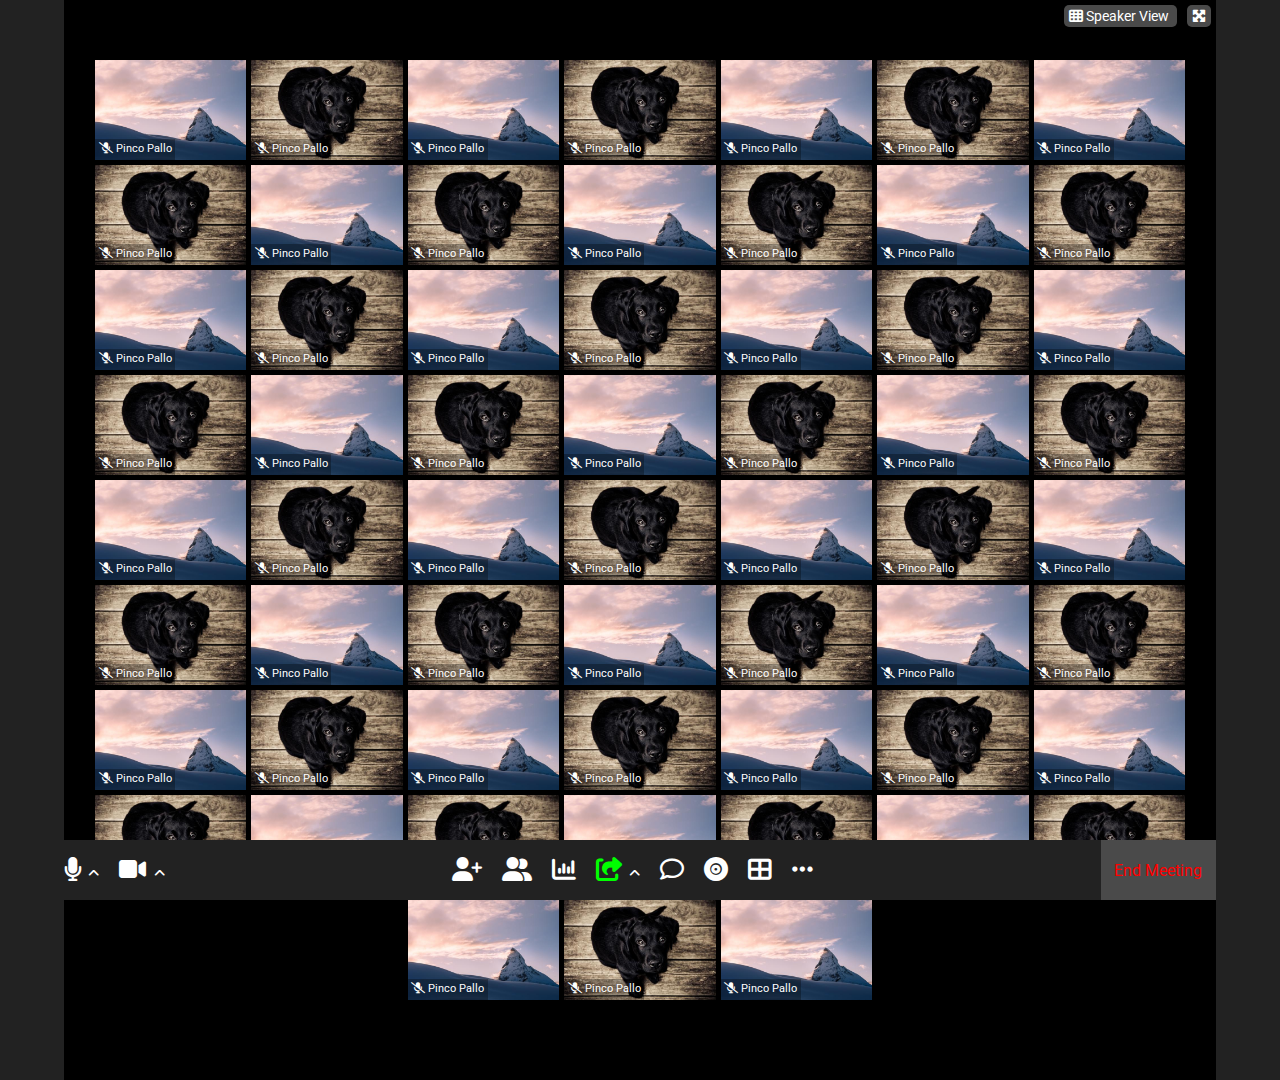
==== bonus/index.html @ 14f98035 "Bonus Folder Added" ====
<!DOCTYPE html>
<html lang="en">
<head>
    <meta charset="UTF-8">
    <meta http-equiv="X-UA-Compatible" content="IE=edge">
    <meta name="viewport" content="width=device-width, initial-scale=1.0">
    <link rel="stylesheet" href="css/style.css">

    <!-- Google Fonts -->
    <link rel="preconnect" href="https://fonts.googleapis.com">
    <link rel="preconnect" href="https://fonts.gstatic.com" crossorigin>
    <link href="https://fonts.googleapis.com/css2?family=Roboto&display=swap" rel="stylesheet"> 

    <!-- Icons -->
    <link rel="stylesheet" href="https://cdnjs.cloudflare.com/ajax/libs/font-awesome/6.2.0/css/all.min.css">
    
    <title>Zoom</title>
</head>

<body>
    <!-- Main -->
    <main>
        <div class="container">

            <!-- All Users -->
            <div class="user">
                <img src="img/user.jpg" alt="">
                <div class="label">
                    <i class="fa-solid fa-microphone-slash"></i>
                    <span>Pinco Pallo</span>
                </div>
            </div>

            <div class="user">
                <img src="img/user2.jpg" alt="">
                <div class="label">
                    <i class="fa-solid fa-microphone-slash"></i>
                    <span>Pinco Pallo</span>
                </div>
            </div>

            <div class="user">
                <img src="img/user.jpg" alt="">
                <div class="label">
                    <i class="fa-solid fa-microphone-slash"></i>
                    <span>Pinco Pallo</span>
                </div>
            </div>

            <div class="user">
                <img src="img/user2.jpg" alt="">
                <div class="label">
                    <i class="fa-solid fa-microphone-slash"></i>
                    <span>Pinco Pallo</span>
                </div>
            </div>

            <div class="user">
                <img src="img/user.jpg" alt="">
                <div class="label">
                    <i class="fa-solid fa-microphone-slash"></i>
                    <span>Pinco Pallo</span>
                </div>
            </div>

            <div class="user">
                <img src="img/user2.jpg" alt="">
                <div class="label">
                    <i class="fa-solid fa-microphone-slash"></i>
                    <span>Pinco Pallo</span>
                </div>
            </div>

            <div class="user">
                <img src="img/user.jpg" alt="">
                <div class="label">
                    <i class="fa-solid fa-microphone-slash"></i>
                    <span>Pinco Pallo</span>
                </div>
            </div>

            <div class="user">
                <img src="img/user2.jpg" alt="">
                <div class="label">
                    <i class="fa-solid fa-microphone-slash"></i>
                    <span>Pinco Pallo</span>
                </div>
            </div>

            <div class="user">
                <img src="img/user.jpg" alt="">
                <div class="label">
                    <i class="fa-solid fa-microphone-slash"></i>
                    <span>Pinco Pallo</span>
                </div>
            </div>

            <div class="user">
                <img src="img/user2.jpg" alt="">
                <div class="label">
                    <i class="fa-solid fa-microphone-slash"></i>
                    <span>Pinco Pallo</span>
                </div>
            </div>

            <div class="user">
                <img src="img/user.jpg" alt="">
                <div class="label">
                    <i class="fa-solid fa-microphone-slash"></i>
                    <span>Pinco Pallo</span>
                </div>
            </div>

            <div class="user">
                <img src="img/user2.jpg" alt="">
                <div class="label">
                    <i class="fa-solid fa-microphone-slash"></i>
                    <span>Pinco Pallo</span>
                </div>
            </div>

            <div class="user">
                <img src="img/user.jpg" alt="">
                <div class="label">
                    <i class="fa-solid fa-microphone-slash"></i>
                    <span>Pinco Pallo</span>
                </div>
            </div>

            <div class="user">
                <img src="img/user2.jpg" alt="">
                <div class="label">
                    <i class="fa-solid fa-microphone-slash"></i>
                    <span>Pinco Pallo</span>
                </div>
            </div>

            <div class="user">
                <img src="img/user.jpg" alt="">
                <div class="label">
                    <i class="fa-solid fa-microphone-slash"></i>
                    <span>Pinco Pallo</span>
                </div>
            </div>

            <div class="user">
                <img src="img/user2.jpg" alt="">
                <div class="label">
                    <i class="fa-solid fa-microphone-slash"></i>
                    <span>Pinco Pallo</span>
                </div>
            </div>

            <div class="user">
                <img src="img/user.jpg" alt="">
                <div class="label">
                    <i class="fa-solid fa-microphone-slash"></i>
                    <span>Pinco Pallo</span>
                </div>
            </div>

            <div class="user">
                <img src="img/user2.jpg" alt="">
                <div class="label">
                    <i class="fa-solid fa-microphone-slash"></i>
                    <span>Pinco Pallo</span>
                </div>
            </div>

            <div class="user">
                <img src="img/user.jpg" alt="">
                <div class="label">
                    <i class="fa-solid fa-microphone-slash"></i>
                    <span>Pinco Pallo</span>
                </div>
            </div>

            <div class="user">
                <img src="img/user2.jpg" alt="">
                <div class="label">
                    <i class="fa-solid fa-microphone-slash"></i>
                    <span>Pinco Pallo</span>
                </div>
            </div>

            <div class="user">
                <img src="img/user.jpg" alt="">
                <div class="label">
                    <i class="fa-solid fa-microphone-slash"></i>
                    <span>Pinco Pallo</span>
                </div>
            </div>

            <div class="user">
                <img src="img/user2.jpg" alt="">
                <div class="label">
                    <i class="fa-solid fa-microphone-slash"></i>
                    <span>Pinco Pallo</span>
                </div>
            </div>

            <div class="user">
                <img src="img/user.jpg" alt="">
                <div class="label">
                    <i class="fa-solid fa-microphone-slash"></i>
                    <span>Pinco Pallo</span>
                </div>
            </div>

            <div class="user">
                <img src="img/user2.jpg" alt="">
                <div class="label">
                    <i class="fa-solid fa-microphone-slash"></i>
                    <span>Pinco Pallo</span>
                </div>
            </div>

            <div class="user">
                <img src="img/user.jpg" alt="">
                <div class="label">
                    <i class="fa-solid fa-microphone-slash"></i>
                    <span>Pinco Pallo</span>
                </div>
            </div>

            <div class="user">
                <img src="img/user2.jpg" alt="">
                <div class="label">
                    <i class="fa-solid fa-microphone-slash"></i>
                    <span>Pinco Pallo</span>
                </div>
            </div>

            <div class="user">
                <img src="img/user.jpg" alt="">
                <div class="label">
                    <i class="fa-solid fa-microphone-slash"></i>
                    <span>Pinco Pallo</span>
                </div>
            </div>

            <div class="user">
                <img src="img/user2.jpg" alt="">
                <div class="label">
                    <i class="fa-solid fa-microphone-slash"></i>
                    <span>Pinco Pallo</span>
                </div>
            </div>

            <div class="user">
                <img src="img/user.jpg" alt="">
                <div class="label">
                    <i class="fa-solid fa-microphone-slash"></i>
                    <span>Pinco Pallo</span>
                </div>
            </div>

            <div class="user">
                <img src="img/user2.jpg" alt="">
                <div class="label">
                    <i class="fa-solid fa-microphone-slash"></i>
                    <span>Pinco Pallo</span>
                </div>
            </div>

            <div class="user">
                <img src="img/user.jpg" alt="">
                <div class="label">
                    <i class="fa-solid fa-microphone-slash"></i>
                    <span>Pinco Pallo</span>
                </div>
            </div>

            <div class="user">
                <img src="img/user2.jpg" alt="">
                <div class="label">
                    <i class="fa-solid fa-microphone-slash"></i>
                    <span>Pinco Pallo</span>
                </div>
            </div>

            <div class="user">
                <img src="img/user.jpg" alt="">
                <div class="label">
                    <i class="fa-solid fa-microphone-slash"></i>
                    <span>Pinco Pallo</span>
                </div>
            </div>

            <div class="user">
                <img src="img/user2.jpg" alt="">
                <div class="label">
                    <i class="fa-solid fa-microphone-slash"></i>
                    <span>Pinco Pallo</span>
                </div>
            </div>

            <div class="user">
                <img src="img/user.jpg" alt="">
                <div class="label">
                    <i class="fa-solid fa-microphone-slash"></i>
                    <span>Pinco Pallo</span>
                </div>
            </div>

            <div class="user">
                <img src="img/user2.jpg" alt="">
                <div class="label">
                    <i class="fa-solid fa-microphone-slash"></i>
                    <span>Pinco Pallo</span>
                </div>
            </div>

            <div class="user">
                <img src="img/user.jpg" alt="">
                <div class="label">
                    <i class="fa-solid fa-microphone-slash"></i>
                    <span>Pinco Pallo</span>
                </div>
            </div>

            <div class="user">
                <img src="img/user2.jpg" alt="">
                <div class="label">
                    <i class="fa-solid fa-microphone-slash"></i>
                    <span>Pinco Pallo</span>
                </div>
            </div>

            <div class="user">
                <img src="img/user.jpg" alt="">
                <div class="label">
                    <i class="fa-solid fa-microphone-slash"></i>
                    <span>Pinco Pallo</span>
                </div>
            </div>

            <div class="user">
                <img src="img/user2.jpg" alt="">
                <div class="label">
                    <i class="fa-solid fa-microphone-slash"></i>
                    <span>Pinco Pallo</span>
                </div>
            </div>

            <div class="user">
                <img src="img/user.jpg" alt="">
                <div class="label">
                    <i class="fa-solid fa-microphone-slash"></i>
                    <span>Pinco Pallo</span>
                </div>
            </div>

            <div class="user">
                <img src="img/user2.jpg" alt="">
                <div class="label">
                    <i class="fa-solid fa-microphone-slash"></i>
                    <span>Pinco Pallo</span>
                </div>
            </div>

            <div class="user">
                <img src="img/user.jpg" alt="">
                <div class="label">
                    <i class="fa-solid fa-microphone-slash"></i>
                    <span>Pinco Pallo</span>
                </div>
            </div>

            <div class="user">
                <img src="img/user2.jpg" alt="">
                <div class="label">
                    <i class="fa-solid fa-microphone-slash"></i>
                    <span>Pinco Pallo</span>
                </div>
            </div>

            <div class="user">
                <img src="img/user.jpg" alt="">
                <div class="label">
                    <i class="fa-solid fa-microphone-slash"></i>
                    <span>Pinco Pallo</span>
                </div>
            </div>

            <div class="user">
                <img src="img/user2.jpg" alt="">
                <div class="label">
                    <i class="fa-solid fa-microphone-slash"></i>
                    <span>Pinco Pallo</span>
                </div>
            </div>

            <div class="user">
                <img src="img/user.jpg" alt="">
                <div class="label">
                    <i class="fa-solid fa-microphone-slash"></i>
                    <span>Pinco Pallo</span>
                </div>
            </div>

            <div class="user">
                <img src="img/user2.jpg" alt="">
                <div class="label">
                    <i class="fa-solid fa-microphone-slash"></i>
                    <span>Pinco Pallo</span>
                </div>
            </div>

            <div class="user">
                <img src="img/user.jpg" alt="">
                <div class="label">
                    <i class="fa-solid fa-microphone-slash"></i>
                    <span>Pinco Pallo</span>
                </div>
            </div>

            <div class="user">
                <img src="img/user2.jpg" alt="">
                <div class="label">
                    <i class="fa-solid fa-microphone-slash"></i>
                    <span>Pinco Pallo</span>
                </div>
            </div>

            <div class="user">
                <img src="img/user.jpg" alt="">
                <div class="label">
                    <i class="fa-solid fa-microphone-slash"></i>
                    <span>Pinco Pallo</span>
                </div>
            </div>

            <div class="user">
                <img src="img/user2.jpg" alt="">
                <div class="label">
                    <i class="fa-solid fa-microphone-slash"></i>
                    <span>Pinco Pallo</span>
                </div>
            </div>

            <div class="user">
                <img src="img/user.jpg" alt="">
                <div class="label">
                    <i class="fa-solid fa-microphone-slash"></i>
                    <span>Pinco Pallo</span>
                </div>
            </div>

            <div class="user">
                <img src="img/user2.jpg" alt="">
                <div class="label">
                    <i class="fa-solid fa-microphone-slash"></i>
                    <span>Pinco Pallo</span>
                </div>
            </div>

            <div class="user">
                <img src="img/user.jpg" alt="">
                <div class="label">
                    <i class="fa-solid fa-microphone-slash"></i>
                    <span>Pinco Pallo</span>
                </div>
            </div>

            <div class="user">
                <img src="img/user2.jpg" alt="">
                <div class="label">
                    <i class="fa-solid fa-microphone-slash"></i>
                    <span>Pinco Pallo</span>
                </div>
            </div>

            <div class="user">
                <img src="img/user.jpg" alt="">
                <div class="label">
                    <i class="fa-solid fa-microphone-slash"></i>
                    <span>Pinco Pallo</span>
                </div>
            </div>

            <div class="user">
                <img src="img/user2.jpg" alt="">
                <div class="label">
                    <i class="fa-solid fa-microphone-slash"></i>
                    <span>Pinco Pallo</span>
                </div>
            </div>

            <div class="user">
                <img src="img/user.jpg" alt="">
                <div class="label">
                    <i class="fa-solid fa-microphone-slash"></i>
                    <span>Pinco Pallo</span>
                </div>
            </div>
        
            <!-- Menù destra alto -->
            <div id="menu-top-rx">
                <a href="#" id="speaker-view">
                    <i class="fa-solid fa-table-cells"></i>
                    <span>
                        Speaker View
                    </span>
                </a>
                
                <a href="#" id="f-screen">
                    <i class="fa-solid fa-maximize"></i>
                </a>
            </div>
        </div>
    </main>

    <!-- Footer -->
    <footer>
        <nav>
            <!-- Menù -->
            <ul id="menu">

                <!-- Menù left -->
               <li id="menu-left">
                <div>
                    <button class="microphone">
                        <i class="fa-solid fa-microphone"></i>
                    </button>
                    
                    <button class="arrow">
                        <i class="fa-solid fa-angle-up"></i>
                    </button>
                </div>
               
                <div>
                    <button class="webcam">
                        <i class="fa-solid fa-video"></i>
                    </button>
                    
                    <button class="arrow">
                        <i class="fa-solid fa-angle-up"></i>
                    </button>
                </div>             
               </li> 

               <!-- Menù Center -->
               <li>
                <ul id="menu-center">
                    <li>
                        <a href="#">
                            <i class="fa-solid fa-user-plus"></i>
                        </a>  
                    </li>
                    <li>
                        <a href="#">
                            <i class="fa-solid fa-user-group"></i>
                        </a>
                    </li>
                    <li>
                        <a href="#">
                            <i class="fa-solid fa-chart-column"></i>
                        </a>
                    </li>
                    <li>
                        <a href="#" id="share">
                            <i class="fa-solid fa-share-from-square"></i>
                        </a>
                        <a href="#" class="arrow">
                            <i class="fa-solid fa-angle-up"></i>
                        </a>
                    </li>
                    <li>
                        <a href="#">
                            <i class="fa-regular fa-comment"></i>
                        </a>
                    </li>
                    <li>
                        <a href="#">
                            <i class="fa-solid fa-record-vinyl"></i>
                        </a>
                    </li>
                    <li>
                        <a href="#">
                            <i class="fa-solid fa-table-cells-large"></i>
                        </a>
                    </li>
                    <li>
                        <a href="#">
                            <i class="fa-solid fa-ellipsis"></i>
                        </a>
                    </li>
                </ul>
               </li>

               <!-- Button Right -->
               <li id="button-right">
                <a href="#" id="end-call">
                    End Meeting
                </a>
                
               </li> 
            </ul>
        </nav>
    </footer>
</body>

</html>
---- bonus/css/style.css ----
/* General Rules */
*{
    box-sizing: border-box;
    margin: 0;
    padding: 0;
}

body{
    font-family: 'Roboto', sans-serif;
}

.container{
    position: relative;
    width: 90%;
    max-width: 1300px;
    margin: 0 auto;
    padding: 60px 30px 80px;
    background-color: black;
    display: flex;
    justify-content: center;
    flex-wrap: wrap;    
    gap: 5px;
}

/* Main Rules */
main{
    min-height: 90vh;
    background-color: #222222;
}

#menu-top-rx{
    position: absolute;
    top: 8px;
    right: 5px;
    font-size: 14px;
}

#speaker-view{
    background-color: #4a4a4a;
    margin-right: 10px;
    padding: 3px 5px;
    border-radius: 5px;
    color: white;
    text-decoration: none;
}

#speaker-view:hover{
    background-color: #222222;
}

#f-screen{
    background-color: #4a4a4a;
    padding: 3px 5px;
    border-radius: 5px;
    color: white;
    text-decoration: none;
}

#f-screen:hover{
    background-color: #222222;
}

/* User Rules */
.user{
    position: relative;
    height: 100px;
}
    .user > img{
        height: 100%;
    }

.user:hover .label{
    background-color: black;
}

.label{
    position: absolute;
    bottom: 0px;
    left: 0px;
    height: 15px;
    width: 80px;
    text-align: center;
    font-size: 11px;
    background-color: rgba(0, 0, 0, 0.3);
    color: white;
    padding: 3px 3px 18px;
}

/* Footer Rules */
footer{
    background-color: #222222;
    height: 60px;
    position: fixed;
    bottom: 0px;
    left: 0px;
    right: 0px;
}

footer > nav{
    width: 90%;
    height: 100%;
    margin: 0 auto;
}

li{
    list-style-type: none;
}  

footer i:hover{
    background-color: #3a3a3a;
    padding: 8px;
    border-radius: 100%;
}

#menu{
    height: 100%;
    width: 100%;
    display: flex;
    justify-content: space-between;
    align-items: center;
}


#menu-left{
    display: flex;
    justify-content: space-evenly;
    align-items: center;
    gap: 20px;
}

footer button{
    color: white;
    background-color: transparent;
    border: 0px;
    cursor: pointer;
}

.microphone{
    font-size: 24px;
    margin-right: 2px;
    
}

.webcam{
    font-size: 24px;
    margin-right: 4px;

}

.arrow{
    font-size: 13px;
}



#menu-center{
    height: 100%;
    width: 100%;
    display: flex;
    justify-content: space-evenly;
    align-items: center;
    color: white;
    gap: 20px;
}

#menu-center > li{
    font-size: 24px;
}

#menu-center > li > a{
    color: white;
    text-decoration: none;
}

#share > i{
    color: lime;
}

#button-right{
    background-color: #4a4a4a;
    height: 100%;
    width: 10%;
    display: flex;
    justify-content: center;
    align-items: center;
    cursor: pointer;
}

#button-right:hover{
    background-color: #6a6a6a;
}

#end-call{
    text-decoration: none;
    color:red;
}
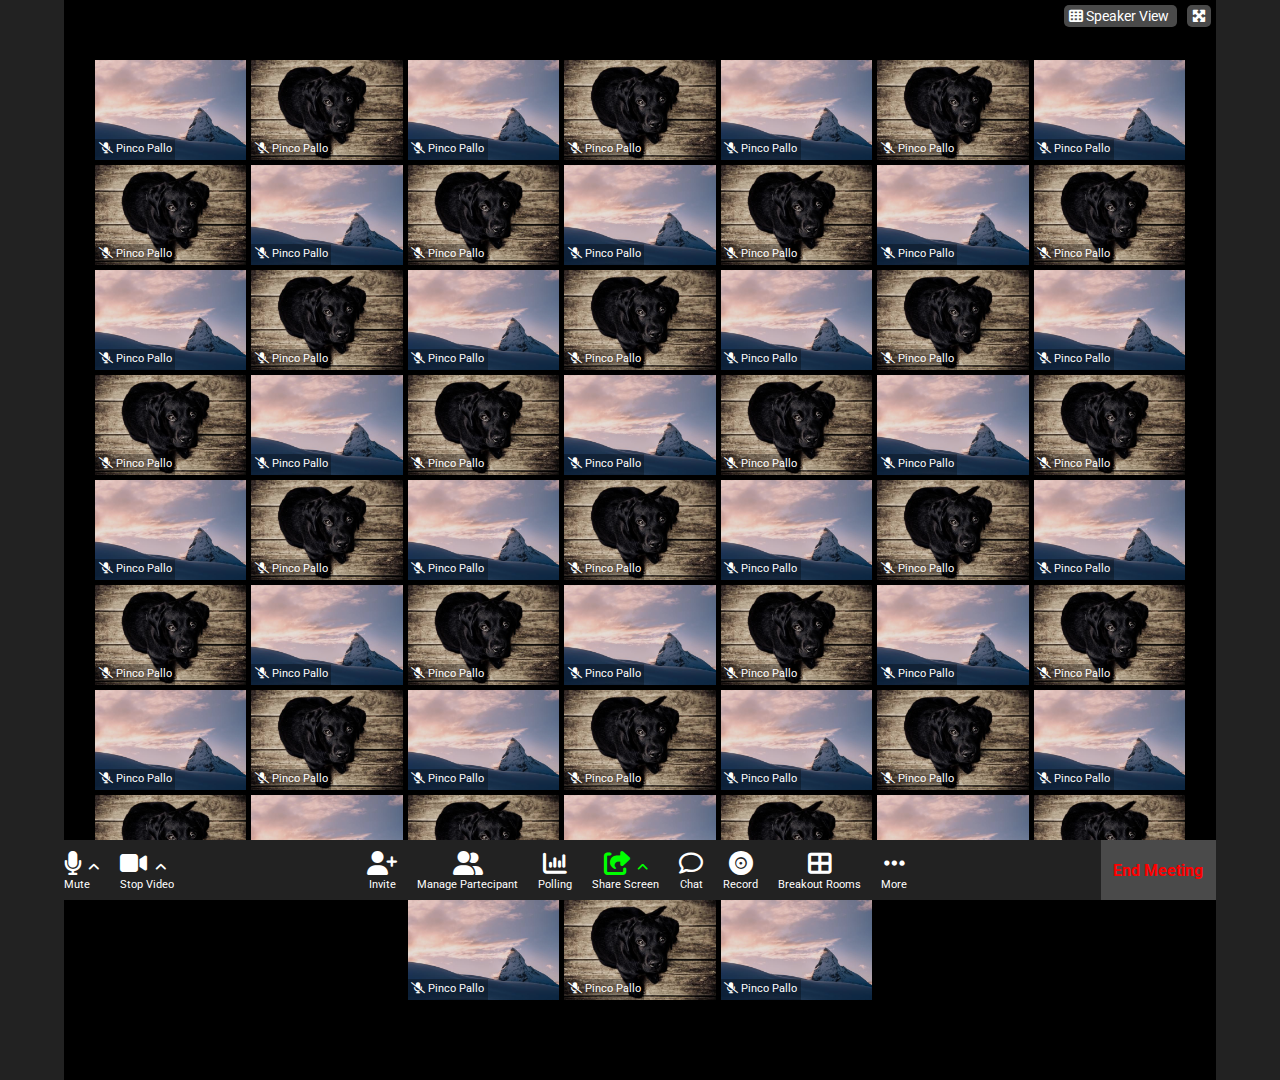
==== commit 5297d9c1: "Refactoring" ====
--- a/bonus/index.html
+++ b/bonus/index.html
@@ -527,6 +527,7 @@
                     <button class="arrow">
                         <i class="fa-solid fa-angle-up"></i>
                     </button>
+                    <div>Mute</div>
                 </div>
                
                 <div>
@@ -537,6 +538,7 @@
                     <button class="arrow">
                         <i class="fa-solid fa-angle-up"></i>
                     </button>
+                    <div>Stop Video</div>
                 </div>             
                </li> 
 
@@ -547,43 +549,54 @@
                         <a href="#">
                             <i class="fa-solid fa-user-plus"></i>
                         </a>  
+                        <div>Invite</div>
                     </li>
                     <li>
                         <a href="#">
                             <i class="fa-solid fa-user-group"></i>
+                            <div>Manage Partecipant</div>
                         </a>
                     </li>
                     <li>
                         <a href="#">
                             <i class="fa-solid fa-chart-column"></i>
+                            <div>Polling</div>
                         </a>
                     </li>
                     <li>
-                        <a href="#" id="share">
-                            <i class="fa-solid fa-share-from-square"></i>
-                        </a>
-                        <a href="#" class="arrow">
-                            <i class="fa-solid fa-angle-up"></i>
-                        </a>
+                            <a href="#" id="share">
+                                <i class="fa-solid fa-share-from-square"></i>
+                                <i class="fa-solid fa-angle-up" id="arrow"></i>
+                            </a>
+                            <a href="#" class="arrow">
+                                </i>
+                                <div>Share Screen</div>
+                            </a>
                     </li>
                     <li>
                         <a href="#">
                             <i class="fa-regular fa-comment"></i>
+                            <div>Chat</div>
                         </a>
+                        
                     </li>
                     <li>
                         <a href="#">
                             <i class="fa-solid fa-record-vinyl"></i>
+                            <div>Record</div>
                         </a>
+                        
                     </li>
                     <li>
                         <a href="#">
                             <i class="fa-solid fa-table-cells-large"></i>
+                            <div>Breakout Rooms</div>
                         </a>
                     </li>
                     <li>
                         <a href="#">
                             <i class="fa-solid fa-ellipsis"></i>
+                            <div>More</div>
                         </a>
                     </li>
                 </ul>
--- a/bonus/css/style.css
+++ b/bonus/css/style.css
@@ -66,11 +66,19 @@
     height: 100px;
 }
     .user > img{
-        height: 100%;
+        max-height: 100%;
+        object-fit: cover;
+        filter: brightness(0.9);
     }
 
+
+
 .user:hover .label{
-    background-color: black;
+    background-color: rgba(0, 0, 0, 0.7);
+}
+
+.user > img:hover{
+    filter: brightness(1);
 }
 
 .label{
@@ -86,6 +94,12 @@
     padding: 3px 3px 18px;
 }
 
+.label > i:hover{
+    color:red;
+    cursor: pointer;
+}
+
+
 /* Footer Rules */
 footer{
     background-color: #222222;
@@ -107,9 +121,7 @@
 }  
 
 footer i:hover{
-    background-color: #3a3a3a;
-    padding: 8px;
-    border-radius: 100%;
+    color: #5a5a5a;
 }
 
 #menu{
@@ -126,6 +138,11 @@
     justify-content: space-evenly;
     align-items: center;
     gap: 20px;
+} 
+
+#menu-left > div > div{
+    font-size: 11px;
+    color: white;
 }
 
 footer button{
@@ -147,11 +164,9 @@
 
 }
 
-.arrow{
+#arrow{
     font-size: 13px;
 }
-
-
 
 #menu-center{
     height: 100%;
@@ -165,17 +180,26 @@
 
 #menu-center > li{
     font-size: 24px;
+    text-align: center;
 }
 
 #menu-center > li > a{
     color: white;
     text-decoration: none;
+}
+
+#menu-center > li div{
+    font-size: 11px;
 }
 
 #share > i{
     color: lime;
 }
 
+#share > i:hover{
+    color: green;
+}
+
 #button-right{
     background-color: #4a4a4a;
     height: 100%;
@@ -193,4 +217,6 @@
 #end-call{
     text-decoration: none;
     color:red;
+    text-align: center;
+    font-weight: bold;
 }